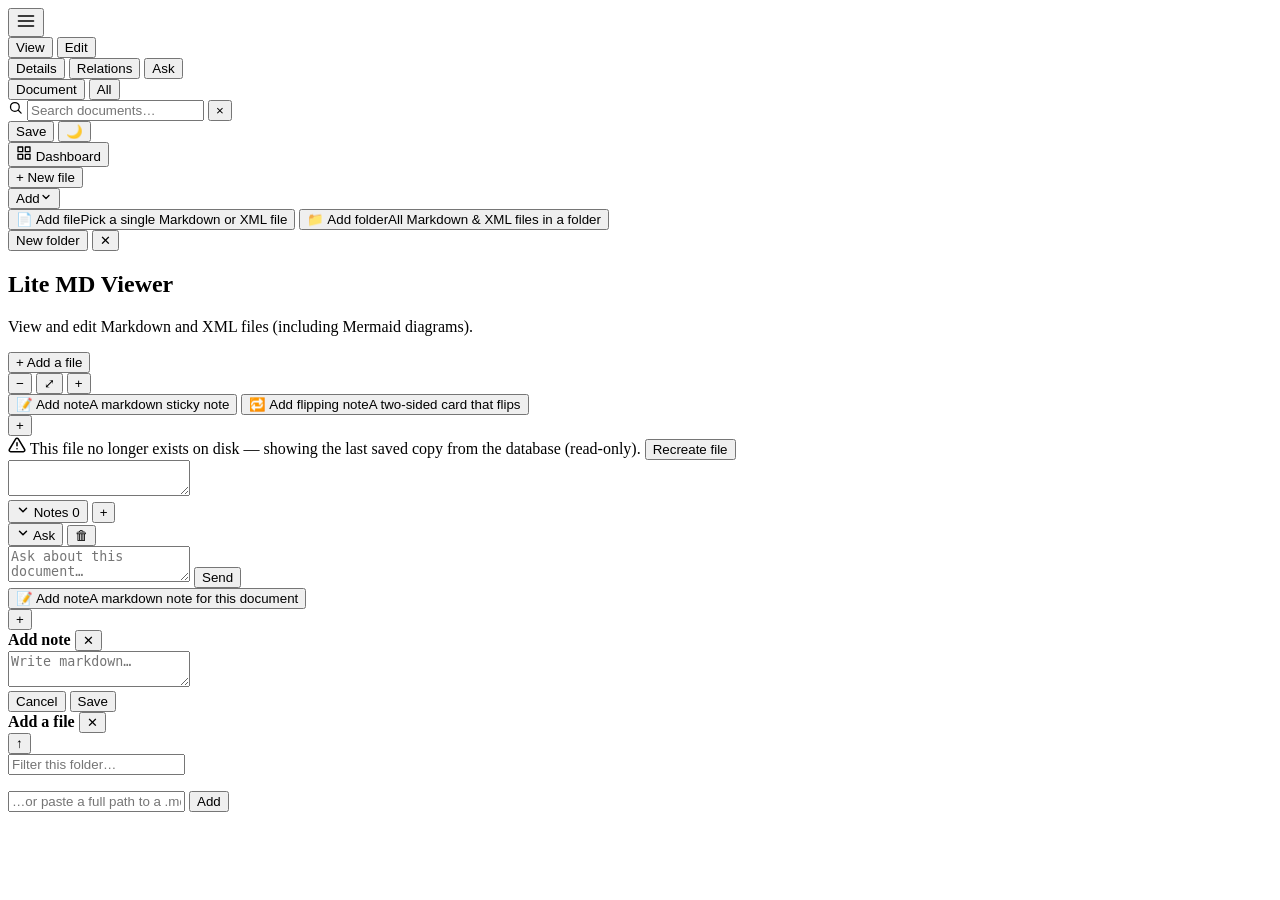
==== src/litemd_viewer/wwwroot/index.html @ 66a96989 "add ask capabilities" ====
<!DOCTYPE html>
<html lang="en" data-theme="light">
<head>
  <meta charset="utf-8" />
  <meta name="viewport" content="width=device-width, initial-scale=1" />
  <title>Lite MD Viewer</title>
  <link rel="icon" type="image/svg+xml" href="/favicon.svg" />

  <link rel="stylesheet" href="/vendor/highlight-github.min.css" id="hljs-light" />
  <link rel="stylesheet" href="/vendor/highlight-github-dark.min.css" id="hljs-dark" />
  <link rel="stylesheet" href="/css/style.css" />

  <script>
    // Set theme early to avoid a flash of the wrong colors.
    (function () {
      try {
        var t = localStorage.getItem('mdm-theme') || 'light';
        document.documentElement.setAttribute('data-theme', t);
        var l = document.getElementById('hljs-light'), d = document.getElementById('hljs-dark');
        if (l) l.disabled = (t === 'dark');
        if (d) d.disabled = (t !== 'dark');
      } catch (e) {}
    })();
  </script>
</head>
<body>
  <header class="topbar">
    <div class="bar-left">
      <button id="menuBtn" class="icon-btn" aria-label="Toggle menu" aria-expanded="false"><svg viewBox="0 0 24 24" width="20" height="20" fill="none" stroke="currentColor" stroke-width="2" stroke-linecap="round" aria-hidden="true"><line x1="3" y1="6" x2="21" y2="6"/><line x1="3" y1="12" x2="21" y2="12"/><line x1="3" y1="18" x2="21" y2="18"/></svg></button>
      <span id="fileTitle" class="file-title" dir="auto"></span>
      <span id="fileStatus" class="badge"></span>
    </div>
    <div class="bar-center">
      <div class="seg" role="tablist">
        <button id="viewModeBtn" class="seg-btn active" role="tab">View</button>
        <button id="editModeBtn" class="seg-btn" role="tab">Edit</button>
      </div>
      <button id="detailsBtn" class="btn" title="File details">Details</button>
      <button id="relationsBtn" class="btn" title="Document relations">Relations</button>
      <button id="askBtn" class="btn" title="Ask a local model about this document">Ask</button>
    </div>
    <div class="bar-right">
      <div id="searchWrap" class="search-wrap">
        <!-- Scope switch: only meaningful, and only shown, while a document is open. -->
        <div id="searchScope" class="search-scope hidden" role="tablist" aria-label="Search scope">
          <button class="search-scope-pill" data-scope="doc" type="button" role="tab" aria-selected="false">Document</button>
          <button class="search-scope-pill" data-scope="all" type="button" role="tab" aria-selected="true">All</button>
        </div>
        <div class="search-field">
          <svg class="search-icon" viewBox="0 0 24 24" width="15" height="15" fill="none" stroke="currentColor" stroke-width="2" stroke-linecap="round" aria-hidden="true"><circle cx="11" cy="11" r="7"/><line x1="16.5" y1="16.5" x2="21" y2="21"/></svg>
          <input id="searchInput" class="search-input" type="text" placeholder="Search documents…"
                 autocomplete="off" spellcheck="false" aria-label="Search documents"
                 role="combobox" aria-expanded="false" aria-controls="searchPanel" aria-autocomplete="list">
          <button id="searchClear" class="search-clear hidden" aria-label="Clear search" title="Clear">×</button>
        </div>
        <div id="searchPanel" class="search-panel hidden" role="listbox" aria-label="Search results"></div>
      </div>
      <button id="saveBtn" class="btn primary hidden">Save</button>
      <button id="themeBtn" class="icon-btn" aria-label="Toggle dark mode" title="Toggle dark mode">🌙</button>
    </div>
  </header>

  <!-- left-edge hover hot-zone that opens the drawer -->
  <div id="edgeZone" class="edge-zone" aria-hidden="true"></div>

  <aside id="drawer" class="drawer" aria-hidden="true" aria-label="Managed files">
    <!-- top part: dashboard navigation -->
    <div class="drawer-top">
      <button id="dashboardBtn" class="drawer-nav-item" title="Open the dashboard">
        <svg viewBox="0 0 24 24" width="16" height="16" fill="none" stroke="currentColor" stroke-width="2" stroke-linecap="round" stroke-linejoin="round" aria-hidden="true"><rect x="3" y="3" width="7" height="7"/><rect x="14" y="3" width="7" height="7"/><rect x="14" y="14" width="7" height="7"/><rect x="3" y="14" width="7" height="7"/></svg>
        <span>Dashboard</span>
      </button>
    </div>
    <!-- bottom part: managed files -->
    <div class="drawer-head">
      <button id="newFileBtn" class="btn primary" title="Create a new Markdown file">+ New file</button>
      <div class="add-menu-wrap">
        <button id="addBtn" class="btn" title="Add existing files from disk" aria-haspopup="menu" aria-expanded="false">Add<svg class="chev" viewBox="0 0 24 24" width="12" height="12" fill="none" stroke="currentColor" stroke-width="2.5" stroke-linecap="round" stroke-linejoin="round" aria-hidden="true"><polyline points="6 9 12 15 18 9"/></svg></button>
        <div id="addMenu" class="add-menu hidden" role="menu" aria-label="Add from disk">
          <button id="addFileOpt" class="add-menu-item" role="menuitem">
            <span class="ami-icon">📄</span>
            <span class="ami-text"><span class="ami-label">Add file</span><span class="ami-desc">Pick a single Markdown or XML file</span></span>
          </button>
          <button id="addFolderFilesOpt" class="add-menu-item" role="menuitem">
            <span class="ami-icon">📁</span>
            <span class="ami-text"><span class="ami-label">Add folder</span><span class="ami-desc">All Markdown &amp; XML files in a folder</span></span>
          </button>
        </div>
      </div>
      <button id="addFolderBtn" class="btn" title="New folder">New folder</button>
      <button id="drawerCloseBtn" class="icon-btn" title="Close menu" aria-label="Close menu">✕</button>
    </div>
    <nav id="tree" class="tree" aria-label="File tree"></nav>
  </aside>
  <div id="scrim" class="scrim" hidden></div>

  <main class="main">
    <div class="content">
      <div id="loading" class="loading hidden" role="status" aria-label="Loading"><span class="spinner" aria-hidden="true"></span></div>

      <section id="welcome" class="welcome">
        <h1>Lite MD Viewer</h1>
        <p>View and edit Markdown and XML files (including Mermaid diagrams).</p>
        <button class="btn primary" id="welcomeAdd">+ Add a file</button>
      </section>

      <!-- dashboard: a board of free-positioned sticky notes (wheel-zoom + drag-pan) -->
      <section id="dashboard" class="dashboard hidden">
        <div id="dashboardViewport" class="dash-viewport">
          <div id="dashboardBoard" class="dash-board" aria-label="Notes board"></div>
        </div>
        <div class="dash-toolbar">
          <button type="button" class="icon-btn" data-act="out" title="Zoom out" aria-label="Zoom out">−</button>
          <button type="button" class="icon-btn" data-act="fit" title="Reset zoom" aria-label="Reset zoom">⤢</button>
          <button type="button" class="icon-btn" data-act="in"  title="Zoom in"  aria-label="Zoom in">+</button>
        </div>
        <div class="dash-fab-wrap">
          <div id="dashFabMenu" class="dash-fab-menu hidden" role="menu" aria-label="Add a note">
            <button id="addNoteOpt" class="dash-fab-item" role="menuitem">
              <span class="dfi-icon">📝</span>
              <span class="dfi-text"><span class="dfi-label">Add note</span><span class="dfi-desc">A markdown sticky note</span></span>
            </button>
            <button id="addFlipNoteOpt" class="dash-fab-item" role="menuitem">
              <span class="dfi-icon">🔁</span>
              <span class="dfi-text"><span class="dfi-label">Add flipping note</span><span class="dfi-desc">A two-sided card that flips</span></span>
            </button>
          </div>
          <button id="dashFab" class="dash-fab" title="Add a note" aria-haspopup="menu" aria-expanded="false" aria-label="Add a note">+</button>
        </div>
      </section>

      <div id="dbWarning" class="db-warning hidden" role="alert">
        <svg class="db-warning-icon" viewBox="0 0 24 24" width="18" height="18" fill="none" stroke="currentColor" stroke-width="2" stroke-linecap="round" stroke-linejoin="round" aria-hidden="true"><path d="M10.29 3.86 1.82 18a2 2 0 0 0 1.71 3h16.94a2 2 0 0 0 1.71-3L13.71 3.86a2 2 0 0 0-3.42 0z"/><line x1="12" y1="9" x2="12" y2="13"/><line x1="12" y1="17" x2="12.01" y2="17"/></svg>
        <span class="db-warning-text">This file no longer exists on disk — showing the last saved copy from the database (read-only).</span>
        <button id="recreateBtn" class="btn">Recreate file</button>
      </div>

      <article id="viewer" class="viewer markdown-body hidden" dir="auto"></article>

      <div id="editor" class="editor hidden">
        <textarea id="editorText" class="editor-text" spellcheck="false" dir="auto"
                  aria-label="Document source"></textarea>
        <article id="editorPreview" class="viewer markdown-body editor-preview" dir="auto"></article>
      </div>
    </div>

    <!-- per-document notes panel (top-right, collapsible); only shown when a file is open -->
    <aside id="docNotesPanel" class="doc-notes-panel" aria-label="Document notes">
      <div id="docNotesResize" class="doc-notes-resize" title="Drag to resize" aria-hidden="true"></div>
      <div class="doc-notes-head">
        <button id="docNotesToggle" class="doc-notes-toggle" aria-expanded="true" title="Collapse notes">
          <svg class="chev" viewBox="0 0 24 24" width="14" height="14" fill="none" stroke="currentColor" stroke-width="2.5" stroke-linecap="round" stroke-linejoin="round" aria-hidden="true"><polyline points="6 9 12 15 18 9"/></svg>
          <span class="doc-notes-title">Notes</span>
          <span id="docNotesCount" class="doc-notes-count">0</span>
        </button>
        <button id="docNotesAdd" class="icon-btn" title="Add note" aria-label="Add note">+</button>
      </div>
      <div id="docNotesList" class="doc-notes-list"></div>
    </aside>

    <!-- local analysis chat panel (top-right, below Notes); only shown when local analysis
         is enabled (see run.bat --setup-ai) and a document is open -->
    <aside id="aiPanel" class="ai-panel" aria-label="Ask about this document">
      <div id="aiPanelResize" class="doc-notes-resize" title="Drag to resize" aria-hidden="true"></div>
      <div class="doc-notes-head">
        <button id="aiPanelToggle" class="doc-notes-toggle" aria-expanded="true" title="Collapse chat">
          <svg class="chev" viewBox="0 0 24 24" width="14" height="14" fill="none" stroke="currentColor" stroke-width="2.5" stroke-linecap="round" stroke-linejoin="round" aria-hidden="true"><polyline points="6 9 12 15 18 9"/></svg>
          <span class="doc-notes-title">Ask</span>
        </button>
        <button id="aiPanelClear" class="icon-btn" title="Clear conversation" aria-label="Clear conversation">🗑</button>
      </div>
      <div id="aiPanelStatus" class="ai-panel-status hidden"></div>
      <div id="aiPanelMessages" class="ai-panel-messages"></div>
      <form id="aiPanelForm" class="ai-panel-composer">
        <textarea id="aiPanelInput" class="ai-panel-input" rows="2"
                  placeholder="Ask about this document…" aria-label="Question"></textarea>
        <button id="aiPanelSend" type="submit" class="btn primary" title="Send (Enter)">Send</button>
      </form>
    </aside>

    <!-- floating "+" action button (bottom-right); only shown when a file is open -->
    <div id="docFabWrap" class="doc-fab-wrap">
      <div id="docFabMenu" class="doc-fab-menu hidden" role="menu" aria-label="Add a note">
        <button id="addDocNoteOpt" class="doc-fab-item" role="menuitem">
          <span class="dfi-icon">📝</span>
          <span class="dfi-text"><span class="dfi-label">Add note</span><span class="dfi-desc">A markdown note for this document</span></span>
        </button>
      </div>
      <button id="docFab" class="doc-fab" title="Add a note" aria-haspopup="menu" aria-expanded="false" aria-label="Add a note">+</button>
    </div>
  </main>

  <!-- Note editor modal (add/edit) -->
  <div id="noteEditorModal" class="modal hidden" role="dialog" aria-modal="true" aria-label="Note editor">
    <div class="modal-card note-editor">
      <div class="modal-head">
        <strong id="noteEditorTitle">Add note</strong>
        <button class="icon-btn" id="noteEditorClose" aria-label="Close">✕</button>
      </div>
      <div class="note-editor-body">
        <textarea id="noteEditorText" class="note-editor-text" spellcheck="false" dir="auto" placeholder="Write markdown…" aria-label="Note text"></textarea>
        <article id="noteEditorPreview" class="note-editor-preview viewer markdown-body" dir="auto"></article>
      </div>
      <div class="modal-foot">
        <button class="btn" id="noteEditorCancel">Cancel</button>
        <button class="btn primary" id="noteEditorSave">Save</button>
      </div>
    </div>
  </div>

  <!-- Add-file browser modal -->
  <div id="browseModal" class="modal hidden" role="dialog" aria-modal="true" aria-label="Add a file">
    <div class="modal-card">
      <div class="modal-head">
        <strong id="browseTitle">Add a file</strong>
        <button class="icon-btn" id="browseClose" aria-label="Close">✕</button>
      </div>
      <div class="browse-bar">
        <button class="btn" id="browseUp" title="Up one level">↑</button>
        <span id="browseCrumb" class="crumb" dir="auto"></span>
      </div>
      <input id="browseFilter" class="input" placeholder="Filter this folder…" />
      <ul id="browseList" class="browse-list"></ul>
      <div class="modal-foot">
        <input id="browsePath" class="input grow" placeholder="…or paste a full path to a .md, .markdown, or .xml file" dir="auto" />
        <button class="btn primary" id="browseAddPath">Add</button>
      </div>
    </div>
  </div>

  <div id="toasts" class="toasts" aria-live="polite"></div>

  <!-- Vendored libraries (offline; no CDN at runtime) -->
  <script src="/vendor/markdown-it.min.js"></script>
  <script src="/vendor/highlight.min.js"></script>
  <script src="/vendor/purify.min.js"></script>
  <script src="/vendor/mermaid.min.js"></script>
  <script src="/vendor/three.min.js"></script>
  <!-- aichat.js is imported by app.js as an ES module; no separate tag needed. -->
  <script type="module" src="/js/app.js"></script>
</body>
</html>
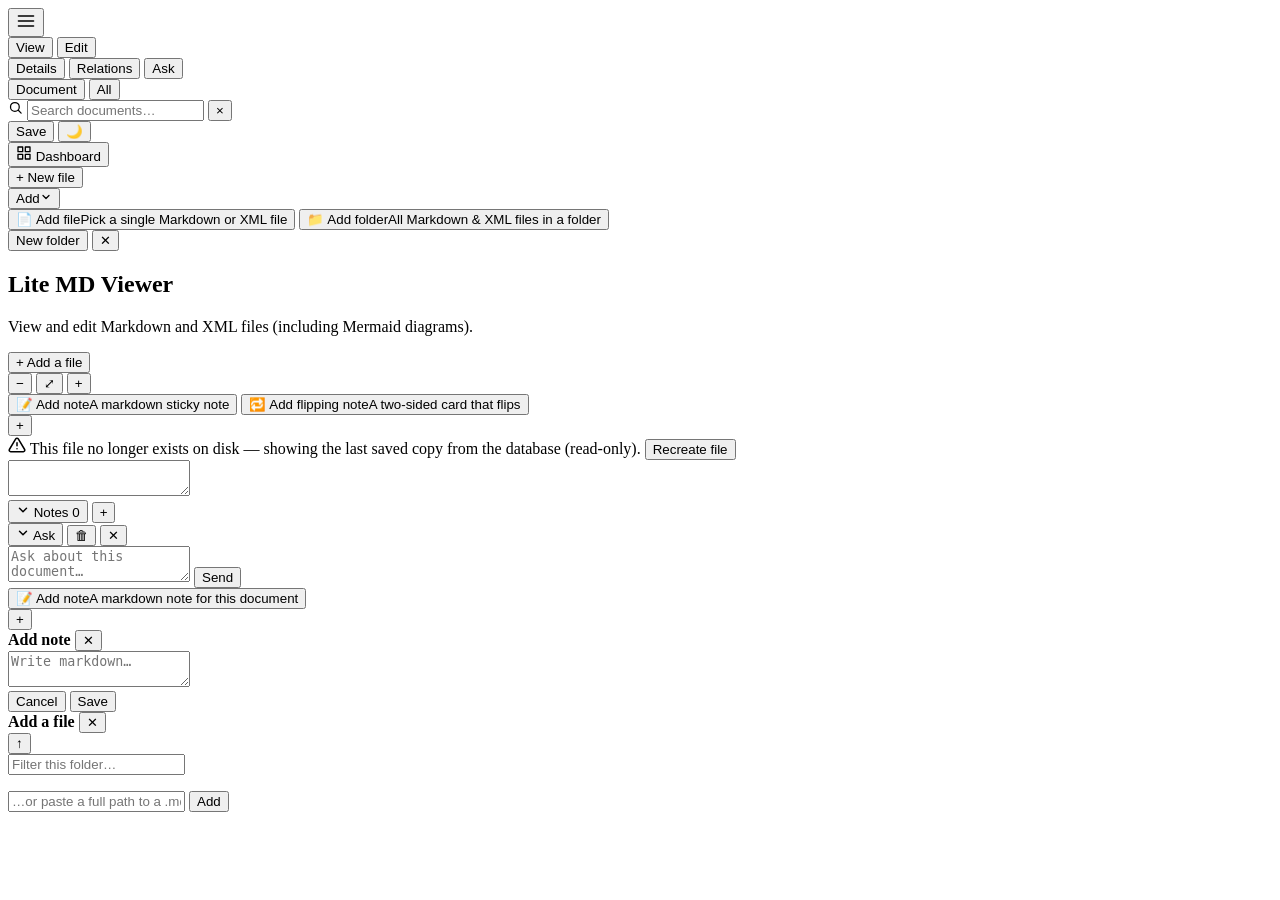
==== commit 2501c4f8: "add ask with chat" ====
--- a/src/litemd_viewer/wwwroot/index.html
+++ b/src/litemd_viewer/wwwroot/index.html
@@ -158,8 +158,8 @@
       <div id="docNotesList" class="doc-notes-list"></div>
     </aside>
 
-    <!-- local analysis chat panel (top-right, below Notes); only shown when local analysis
-         is enabled (see run.bat --setup-ai) and a document is open -->
+    <!-- local analysis chat panel (left edge, full height); only shown when local analysis
+         is enabled (see run.bat --setup-ai), a document is open, and the user presses Ask -->
     <aside id="aiPanel" class="ai-panel" aria-label="Ask about this document">
       <div id="aiPanelResize" class="doc-notes-resize" title="Drag to resize" aria-hidden="true"></div>
       <div class="doc-notes-head">
@@ -168,6 +168,7 @@
           <span class="doc-notes-title">Ask</span>
         </button>
         <button id="aiPanelClear" class="icon-btn" title="Clear conversation" aria-label="Clear conversation">🗑</button>
+        <button id="aiPanelClose" class="icon-btn" title="Close" aria-label="Close">✕</button>
       </div>
       <div id="aiPanelStatus" class="ai-panel-status hidden"></div>
       <div id="aiPanelMessages" class="ai-panel-messages"></div>
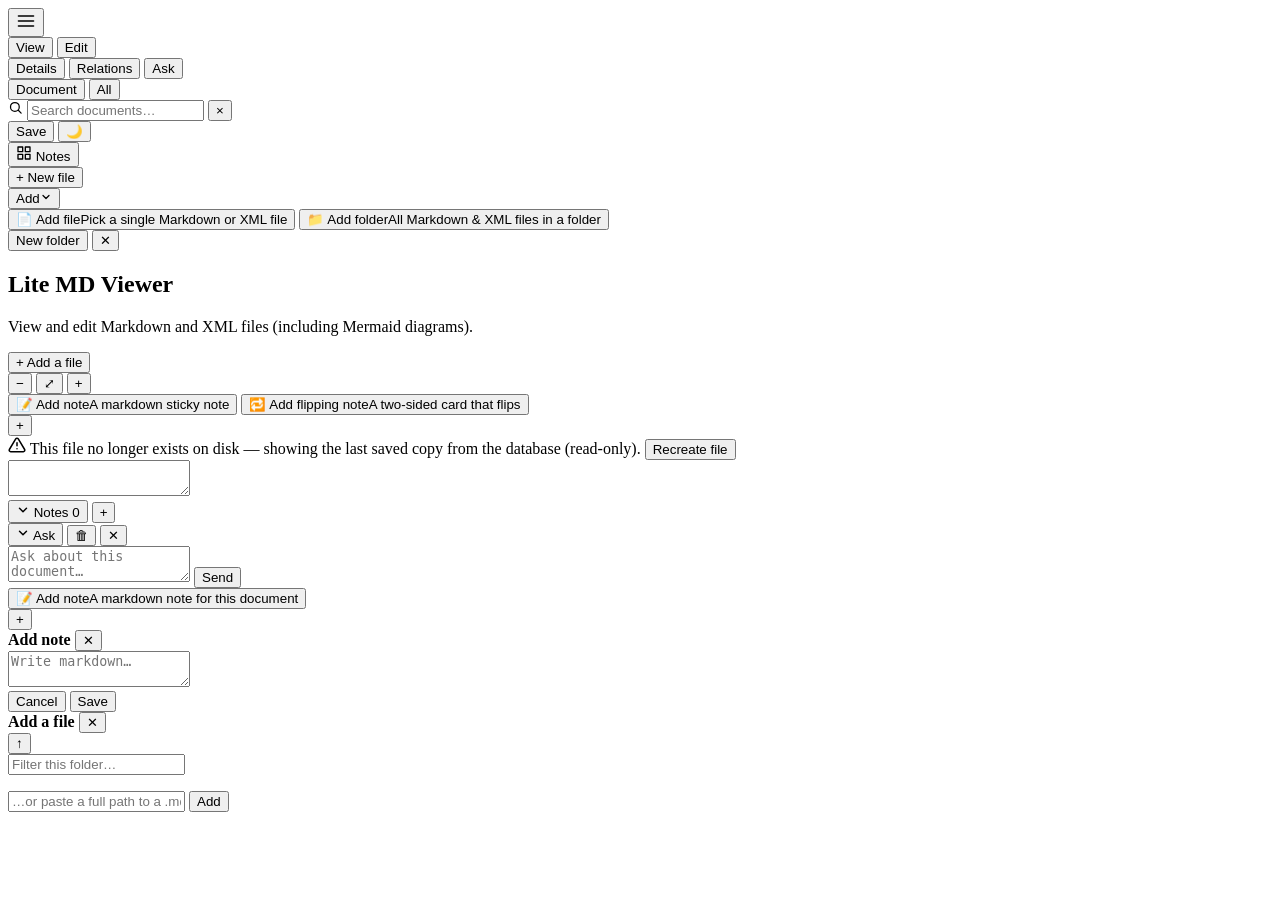
==== commit da78de74: "improve chat" ====
--- a/src/litemd_viewer/wwwroot/index.html
+++ b/src/litemd_viewer/wwwroot/index.html
@@ -66,9 +66,9 @@
   <aside id="drawer" class="drawer" aria-hidden="true" aria-label="Managed files">
     <!-- top part: dashboard navigation -->
     <div class="drawer-top">
-      <button id="dashboardBtn" class="drawer-nav-item" title="Open the dashboard">
+      <button id="dashboardBtn" class="drawer-nav-item" title="Open notes">
         <svg viewBox="0 0 24 24" width="16" height="16" fill="none" stroke="currentColor" stroke-width="2" stroke-linecap="round" stroke-linejoin="round" aria-hidden="true"><rect x="3" y="3" width="7" height="7"/><rect x="14" y="3" width="7" height="7"/><rect x="14" y="14" width="7" height="7"/><rect x="3" y="14" width="7" height="7"/></svg>
-        <span>Dashboard</span>
+        <span>Notes</span>
       </button>
     </div>
     <!-- bottom part: managed files -->
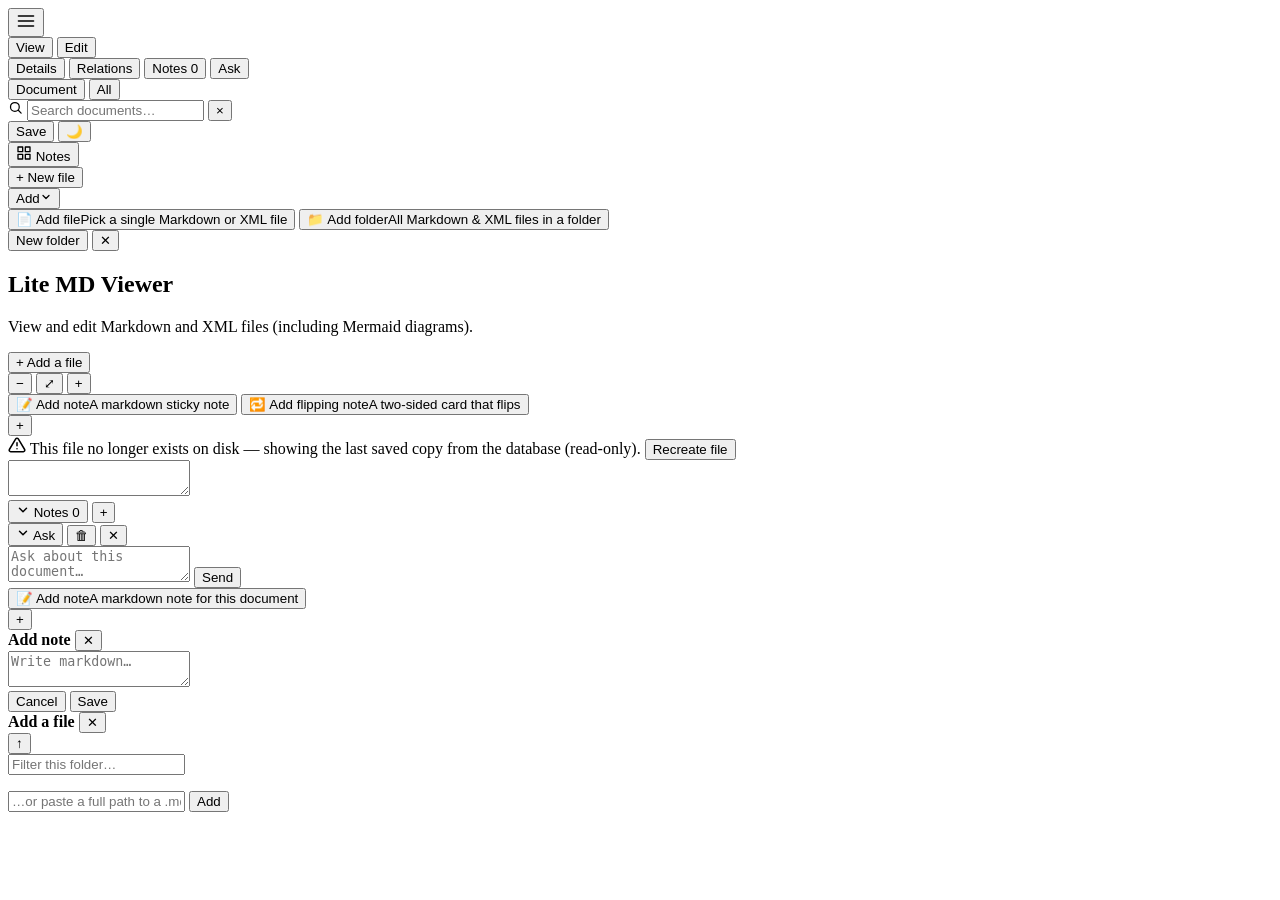
==== commit 12457150: "Index dashboard and document notes for global search. Notes now live in their own vector collection," ====
--- a/src/litemd_viewer/wwwroot/index.html
+++ b/src/litemd_viewer/wwwroot/index.html
@@ -31,12 +31,13 @@
       <span id="fileStatus" class="badge"></span>
     </div>
     <div class="bar-center">
-      <div class="seg" role="tablist">
-        <button id="viewModeBtn" class="seg-btn active" role="tab">View</button>
-        <button id="editModeBtn" class="seg-btn" role="tab">Edit</button>
+      <div class="search-scope" role="tablist" aria-label="Document mode">
+        <button id="viewModeBtn" class="search-scope-pill active" type="button" role="tab" aria-selected="true">View</button>
+        <button id="editModeBtn" class="search-scope-pill" type="button" role="tab" aria-selected="false">Edit</button>
       </div>
       <button id="detailsBtn" class="btn" title="File details">Details</button>
       <button id="relationsBtn" class="btn" title="Document relations">Relations</button>
+      <button id="notesBtn" class="btn" title="Show document notes">Notes <span id="notesBtnCount" class="btn-badge hidden" aria-hidden="true">0</span></button>
       <button id="askBtn" class="btn" title="Ask a local model about this document">Ask</button>
     </div>
     <div class="bar-right">
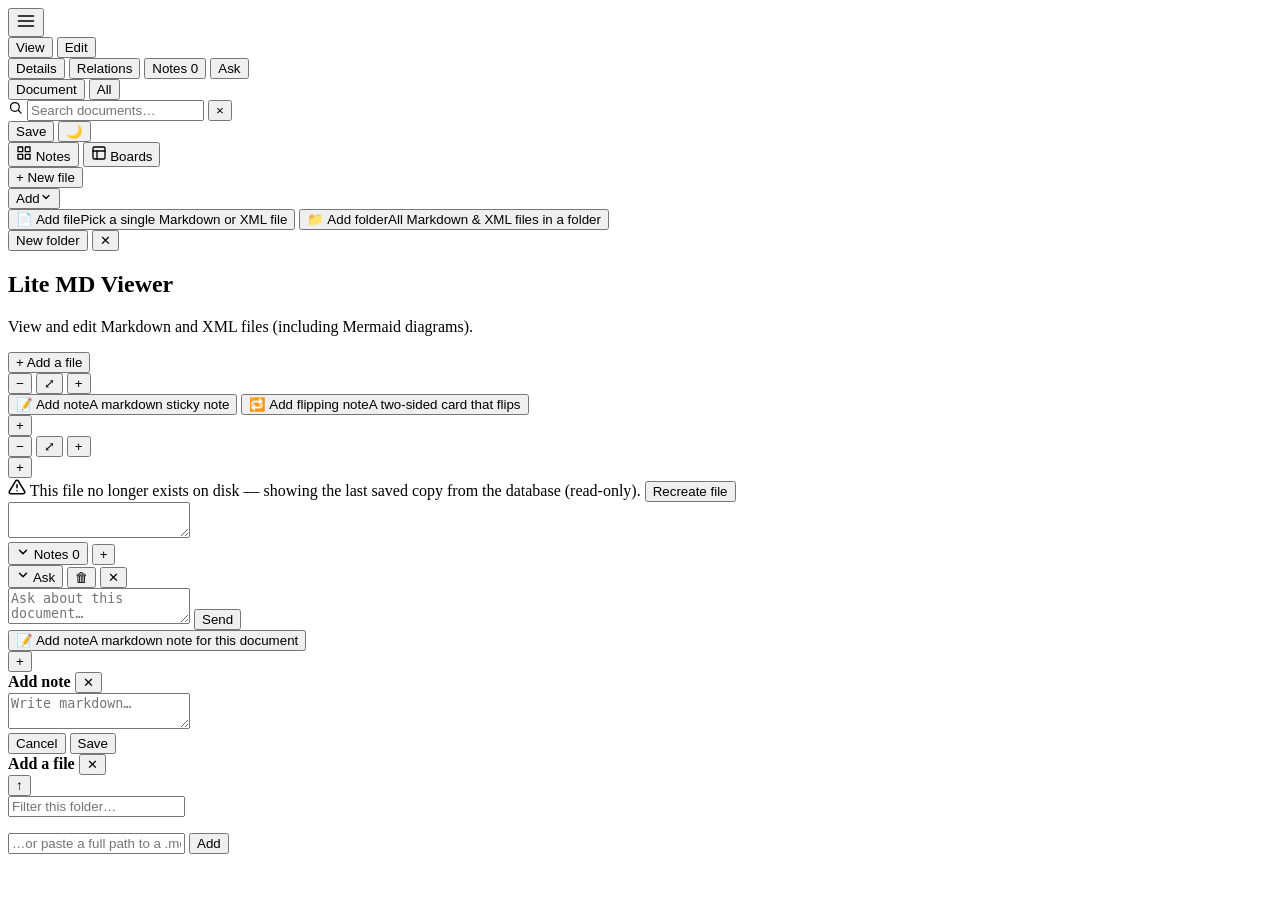
==== commit 76d930cb: "Add a first-stage Boards screen. - New `Board` model with name, position, and created/updated UTC ti" ====
--- a/src/litemd_viewer/wwwroot/index.html
+++ b/src/litemd_viewer/wwwroot/index.html
@@ -71,6 +71,10 @@
         <svg viewBox="0 0 24 24" width="16" height="16" fill="none" stroke="currentColor" stroke-width="2" stroke-linecap="round" stroke-linejoin="round" aria-hidden="true"><rect x="3" y="3" width="7" height="7"/><rect x="14" y="3" width="7" height="7"/><rect x="14" y="14" width="7" height="7"/><rect x="3" y="14" width="7" height="7"/></svg>
         <span>Notes</span>
       </button>
+      <button id="boardsBtn" class="drawer-nav-item" title="Open boards">
+        <svg viewBox="0 0 24 24" width="16" height="16" fill="none" stroke="currentColor" stroke-width="2" stroke-linecap="round" stroke-linejoin="round" aria-hidden="true"><rect x="3" y="3" width="18" height="18" rx="2"/><line x1="3" y1="9" x2="21" y2="9"/><line x1="9" y1="21" x2="9" y2="9"/></svg>
+        <span>Boards</span>
+      </button>
     </div>
     <!-- bottom part: managed files -->
     <div class="drawer-head">
@@ -130,6 +134,19 @@
         </div>
       </section>
 
+      <!-- boards: free-positioned project boards (wheel-zoom + drag-pan) -->
+      <section id="boards" class="dashboard hidden">
+        <div id="boardsViewport" class="dash-viewport">
+          <div id="boardsBoard" class="dash-board" aria-label="Boards screen"></div>
+        </div>
+        <div class="dash-toolbar" id="boardsToolbar">
+          <button type="button" class="icon-btn" data-act="out" title="Zoom out" aria-label="Zoom out">−</button>
+          <button type="button" class="icon-btn" data-act="fit" title="Reset zoom" aria-label="Reset zoom">⤢</button>
+          <button type="button" class="icon-btn" data-act="in"  title="Zoom in"  aria-label="Zoom in">+</button>
+        </div>
+        <button id="boardsAddBtn" class="dash-fab" title="Add a board" aria-label="Add a board">+</button>
+      </section>
+
       <div id="dbWarning" class="db-warning hidden" role="alert">
         <svg class="db-warning-icon" viewBox="0 0 24 24" width="18" height="18" fill="none" stroke="currentColor" stroke-width="2" stroke-linecap="round" stroke-linejoin="round" aria-hidden="true"><path d="M10.29 3.86 1.82 18a2 2 0 0 0 1.71 3h16.94a2 2 0 0 0 1.71-3L13.71 3.86a2 2 0 0 0-3.42 0z"/><line x1="12" y1="9" x2="12" y2="13"/><line x1="12" y1="17" x2="12.01" y2="17"/></svg>
         <span class="db-warning-text">This file no longer exists on disk — showing the last saved copy from the database (read-only).</span>
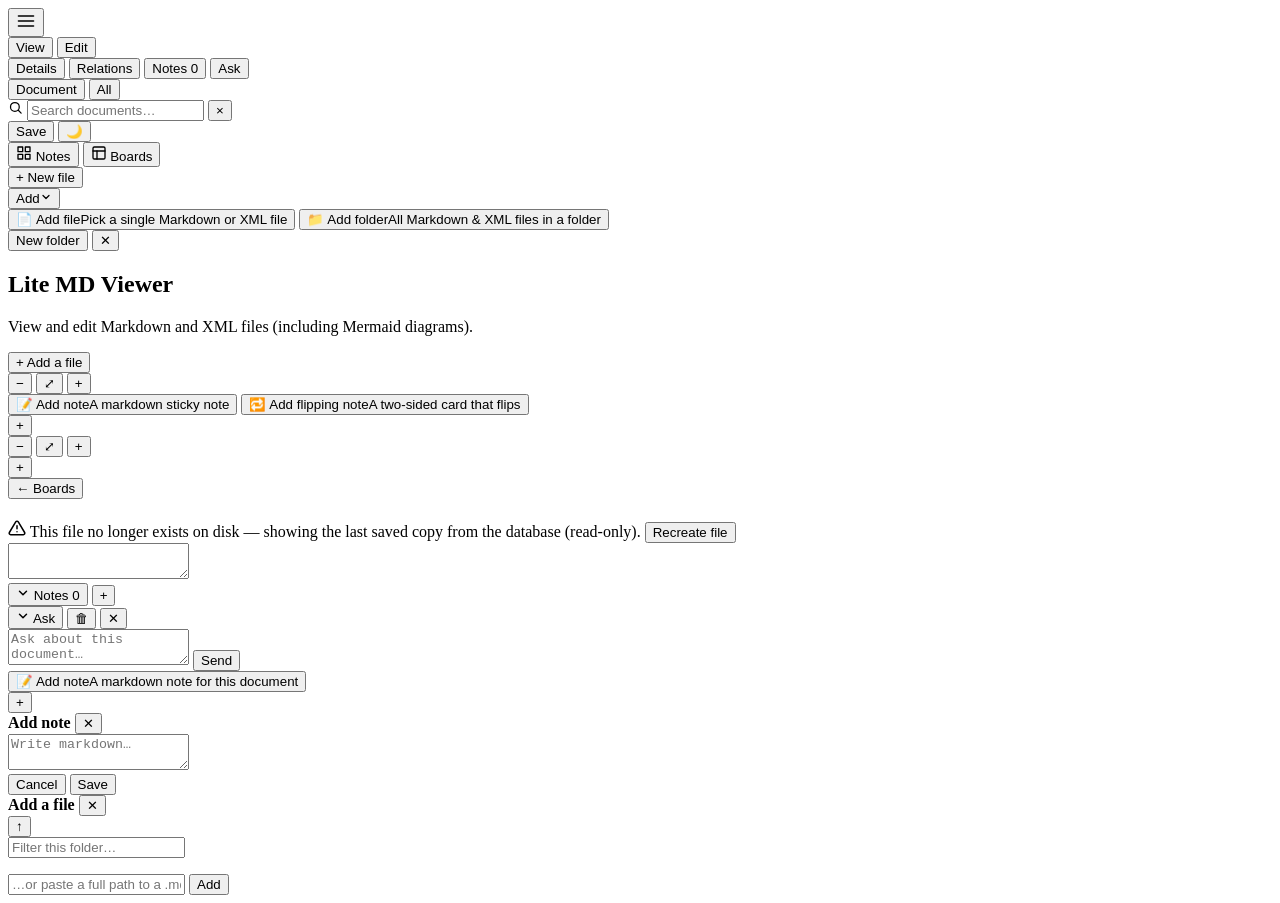
==== commit 97bc9e31: "Add Trello-style lists and cards to boards Clicking a board now opens a per-board page (/boards/<id>" ====
--- a/src/litemd_viewer/wwwroot/index.html
+++ b/src/litemd_viewer/wwwroot/index.html
@@ -144,7 +144,18 @@
           <button type="button" class="icon-btn" data-act="fit" title="Reset zoom" aria-label="Reset zoom">⤢</button>
           <button type="button" class="icon-btn" data-act="in"  title="Zoom in"  aria-label="Zoom in">+</button>
         </div>
-        <button id="boardsAddBtn" class="dash-fab" title="Add a board" aria-label="Add a board">+</button>
+        <div class="dash-fab-wrap">
+          <button id="boardsAddBtn" class="dash-fab" title="Add a board" aria-label="Add a board">+</button>
+        </div>
+      </section>
+
+      <!-- board lists: one board opened as Trello-style columns of cards -->
+      <section id="boardLists" class="board-lists-screen hidden">
+        <header class="bl-header">
+          <button id="blBack" class="btn bl-back" type="button" title="Back to boards">← Boards</button>
+          <h2 id="blTitle" class="bl-title" dir="auto"></h2>
+        </header>
+        <div id="blCanvas" class="bl-canvas" aria-label="Lists"></div>
       </section>
 
       <div id="dbWarning" class="db-warning hidden" role="alert">
